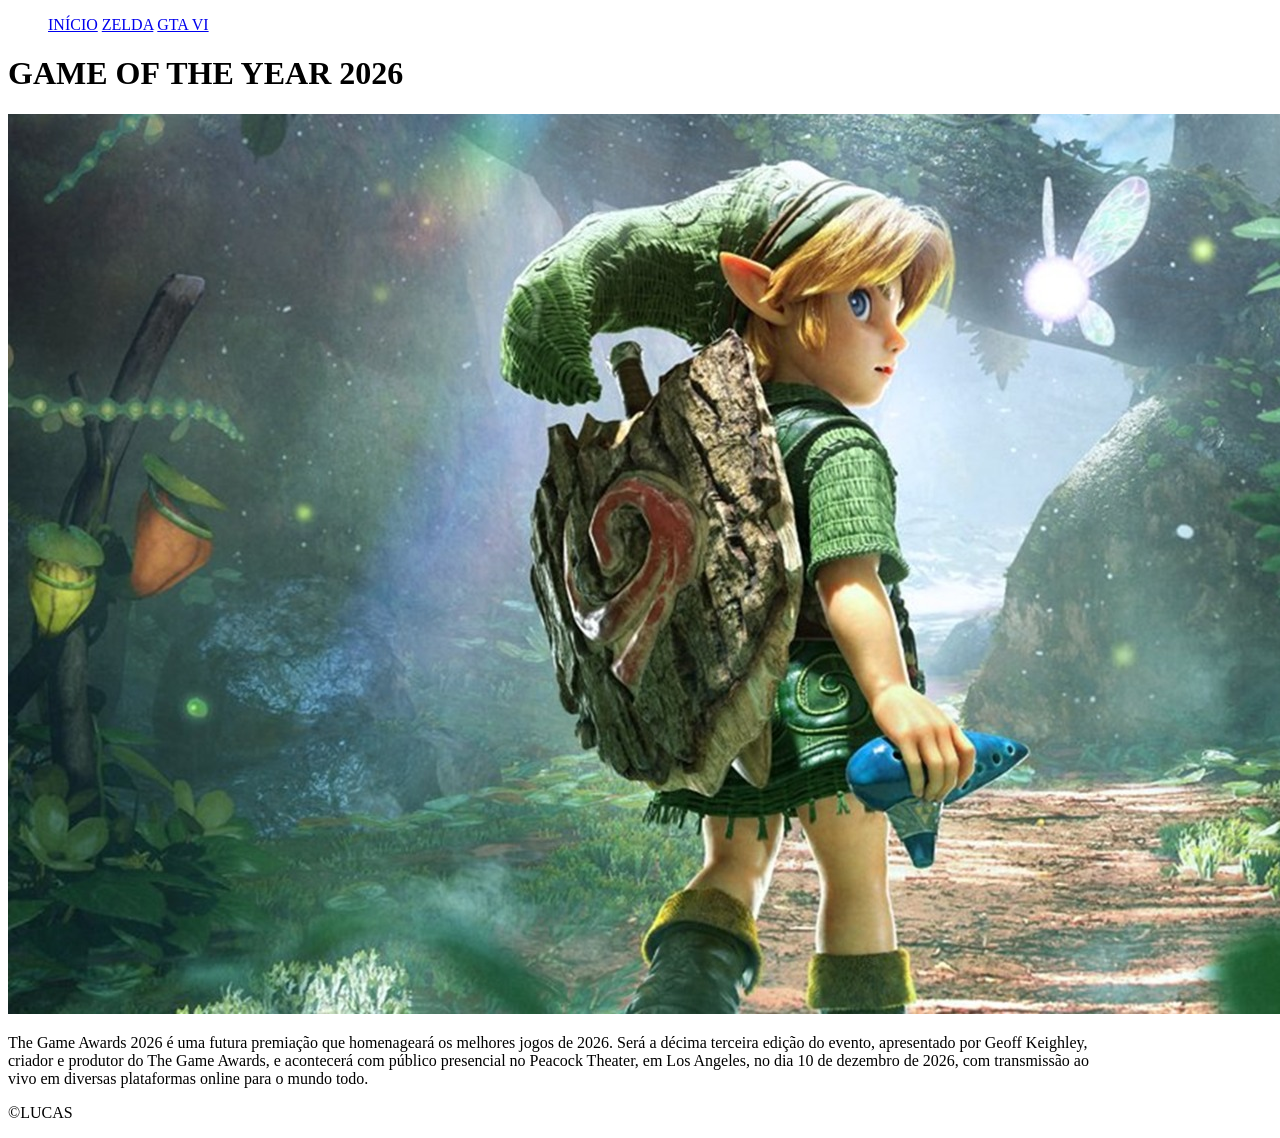
==== zelda.html @ cc853125 "Add files via upload" ====
<!DOCTYPE html>
<html lang="en">
<head>
    <meta charset="UTF-8">
    <meta name="viewport" content="width=device-width, initial-scale=1.0">
    <title>zelda</title>
</head>
<body>
          <header>
         <div class="caixa">
     <nav> 
        <ul> 
            <a href="index.html">INÍCIO</a>
            <a href="zelda.html">ZELDA</a>
            <a href="gtavi.html">GTA VI</a>
        </ul>
    </nav>
        </div>
    </header>
    <h1>GAME OF THE YEAR 2026</h1>
    <img src="UJL7WMJ44ZDLDNWUXZ3CJ2OYLQ.jpg" alt="">
    <p>The Game Awards 2026 é uma futura premiação que homenageará os melhores jogos de 2026. Será a décima terceira edição do evento, apresentado por Geoff Keighley, <br> criador e produtor do The Game Awards, e acontecerá com público presencial no Peacock Theater, em Los Angeles, no dia 10 de dezembro de 2026, com transmissão ao <br>vivo em diversas plataformas online para o mundo todo.</br></p>
    <footer>
        <P>&copy;LUCAS</P>

    </footer>
</body>
</html>
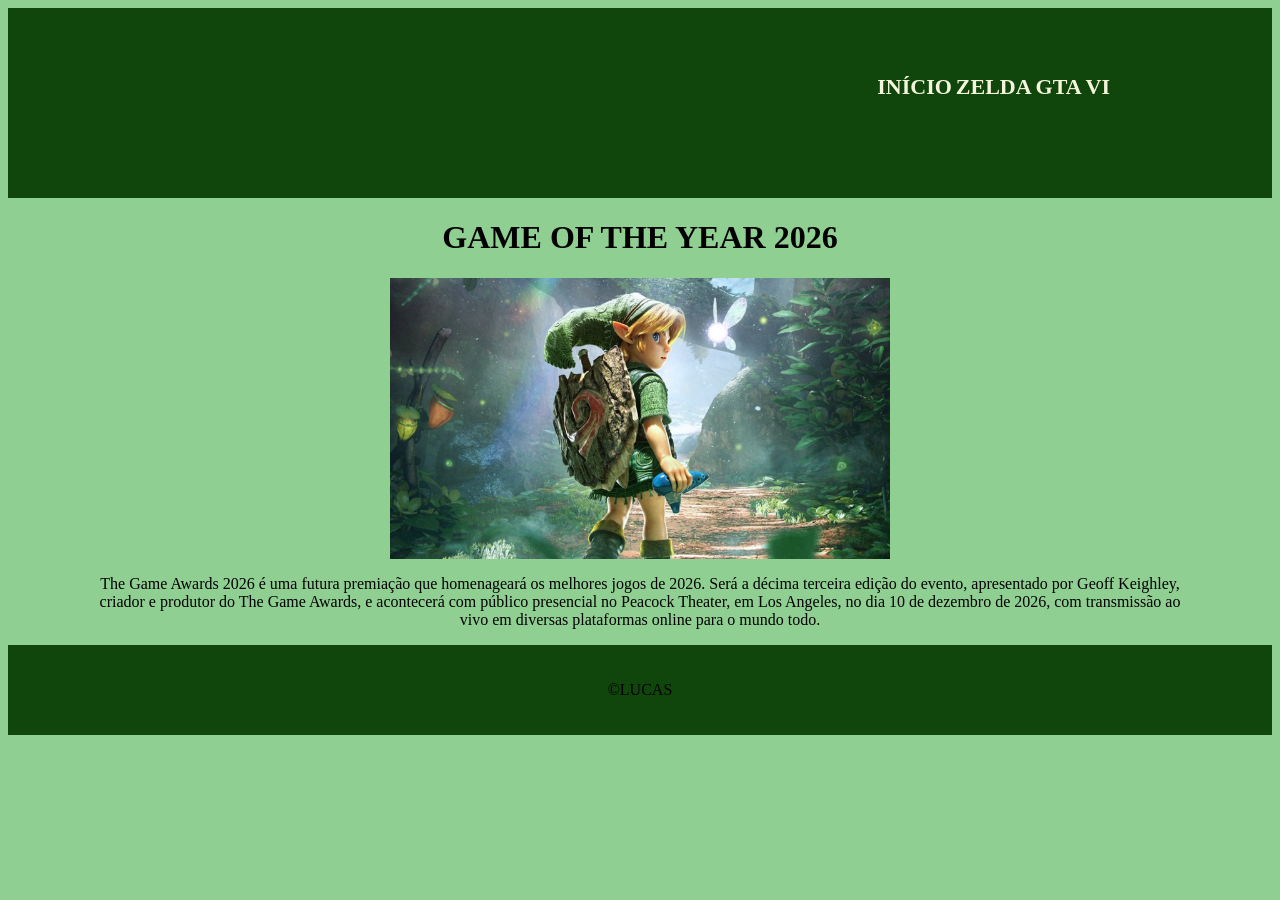
==== commit c987607c: "Include zelda.css stylesheet in zelda.html Added a link to the zelda.css stylesheet." ====
--- a/zelda.html
+++ b/zelda.html
@@ -4,6 +4,7 @@
     <meta charset="UTF-8">
     <meta name="viewport" content="width=device-width, initial-scale=1.0">
     <title>zelda</title>
+    <link rel="stylesheet" href="zelda.css">
 </head>
 <body>
           <header>
@@ -25,4 +26,4 @@
 
     </footer>
 </body>
-</html>+</html>
--- a/zelda.css
+++ b/zelda.css
@@ -0,0 +1,42 @@
+header{
+    background-color: rgb(16, 70, 12);
+    height: 150px;
+    padding: 20px 0;
+}
+.caixa{
+    position: relative;
+    width: 940px;
+    margin: 0 auto;
+}
+nav a{
+    text-decoration: none;
+    text-transform: uppercase;
+    color: beige;
+    font-size: 22px;
+    font-weight: bold;
+}
+nav{
+    position: absolute;
+    top: 30px;
+    right: 0;
+}
+footer{
+    text-align: center;
+    background-color: rgb(16, 70, 12);
+    padding: 20px 0;
+}
+body{
+    background-color: rgb(144, 207, 146);
+}
+p{
+    text-align: center;
+}
+h1{
+    text-align: center;
+}
+img {
+  display: block;
+  margin-left: auto;
+  margin-right: auto;
+  width: 500px;
+}
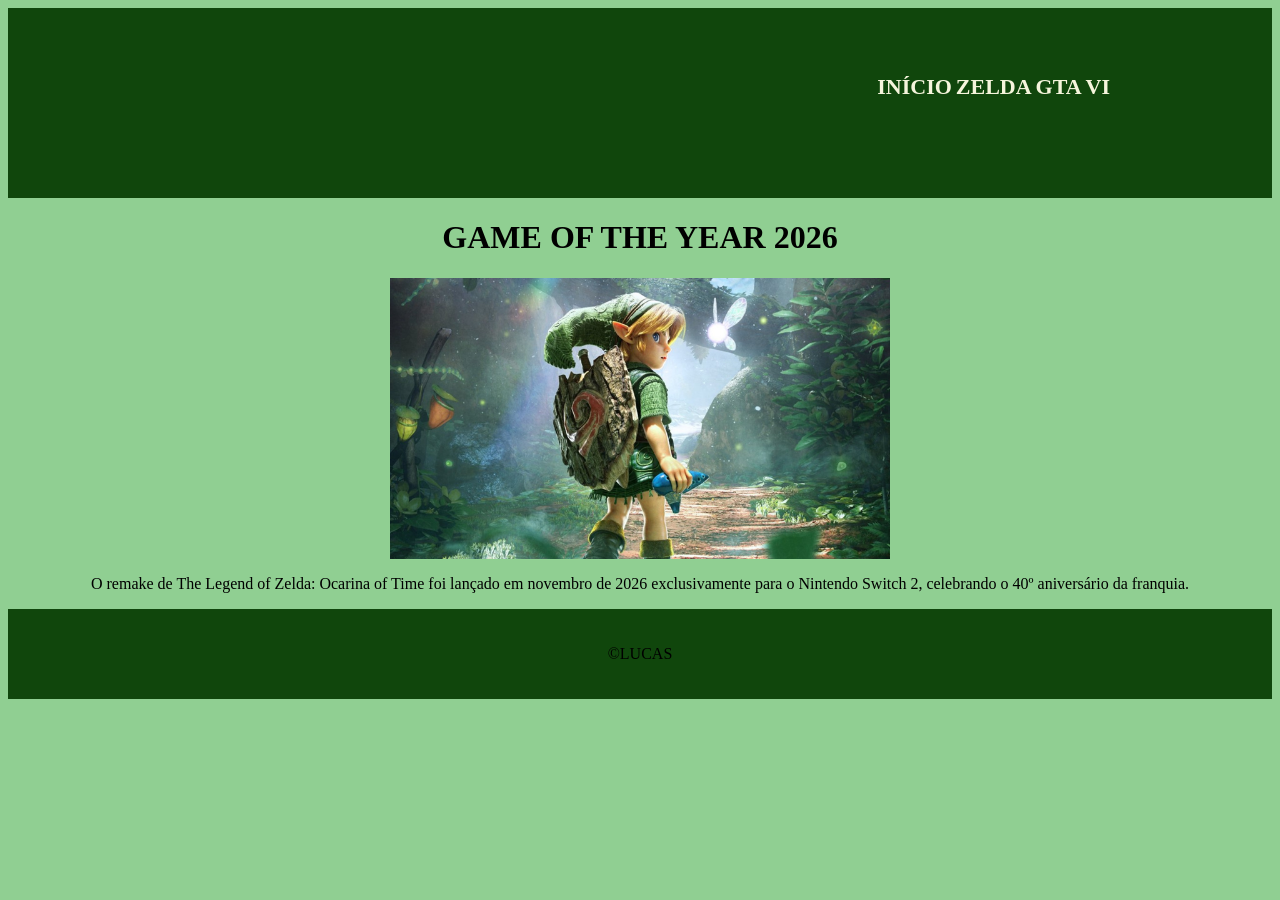
==== commit 89879d37: "Revise game description in zelda.html Updated the description of the game in zelda.html." ====
--- a/zelda.html
+++ b/zelda.html
@@ -20,7 +20,7 @@
     </header>
     <h1>GAME OF THE YEAR 2026</h1>
     <img src="UJL7WMJ44ZDLDNWUXZ3CJ2OYLQ.jpg" alt="">
-    <p>The Game Awards 2026 é uma futura premiação que homenageará os melhores jogos de 2026. Será a décima terceira edição do evento, apresentado por Geoff Keighley, <br> criador e produtor do The Game Awards, e acontecerá com público presencial no Peacock Theater, em Los Angeles, no dia 10 de dezembro de 2026, com transmissão ao <br>vivo em diversas plataformas online para o mundo todo.</br></p>
+    <p>O remake de The Legend of Zelda: Ocarina of Time foi lançado em novembro de 2026 exclusivamente para o Nintendo Switch 2, celebrando o 40º aniversário da franquia.</p>
     <footer>
         <P>&copy;LUCAS</P>
 
